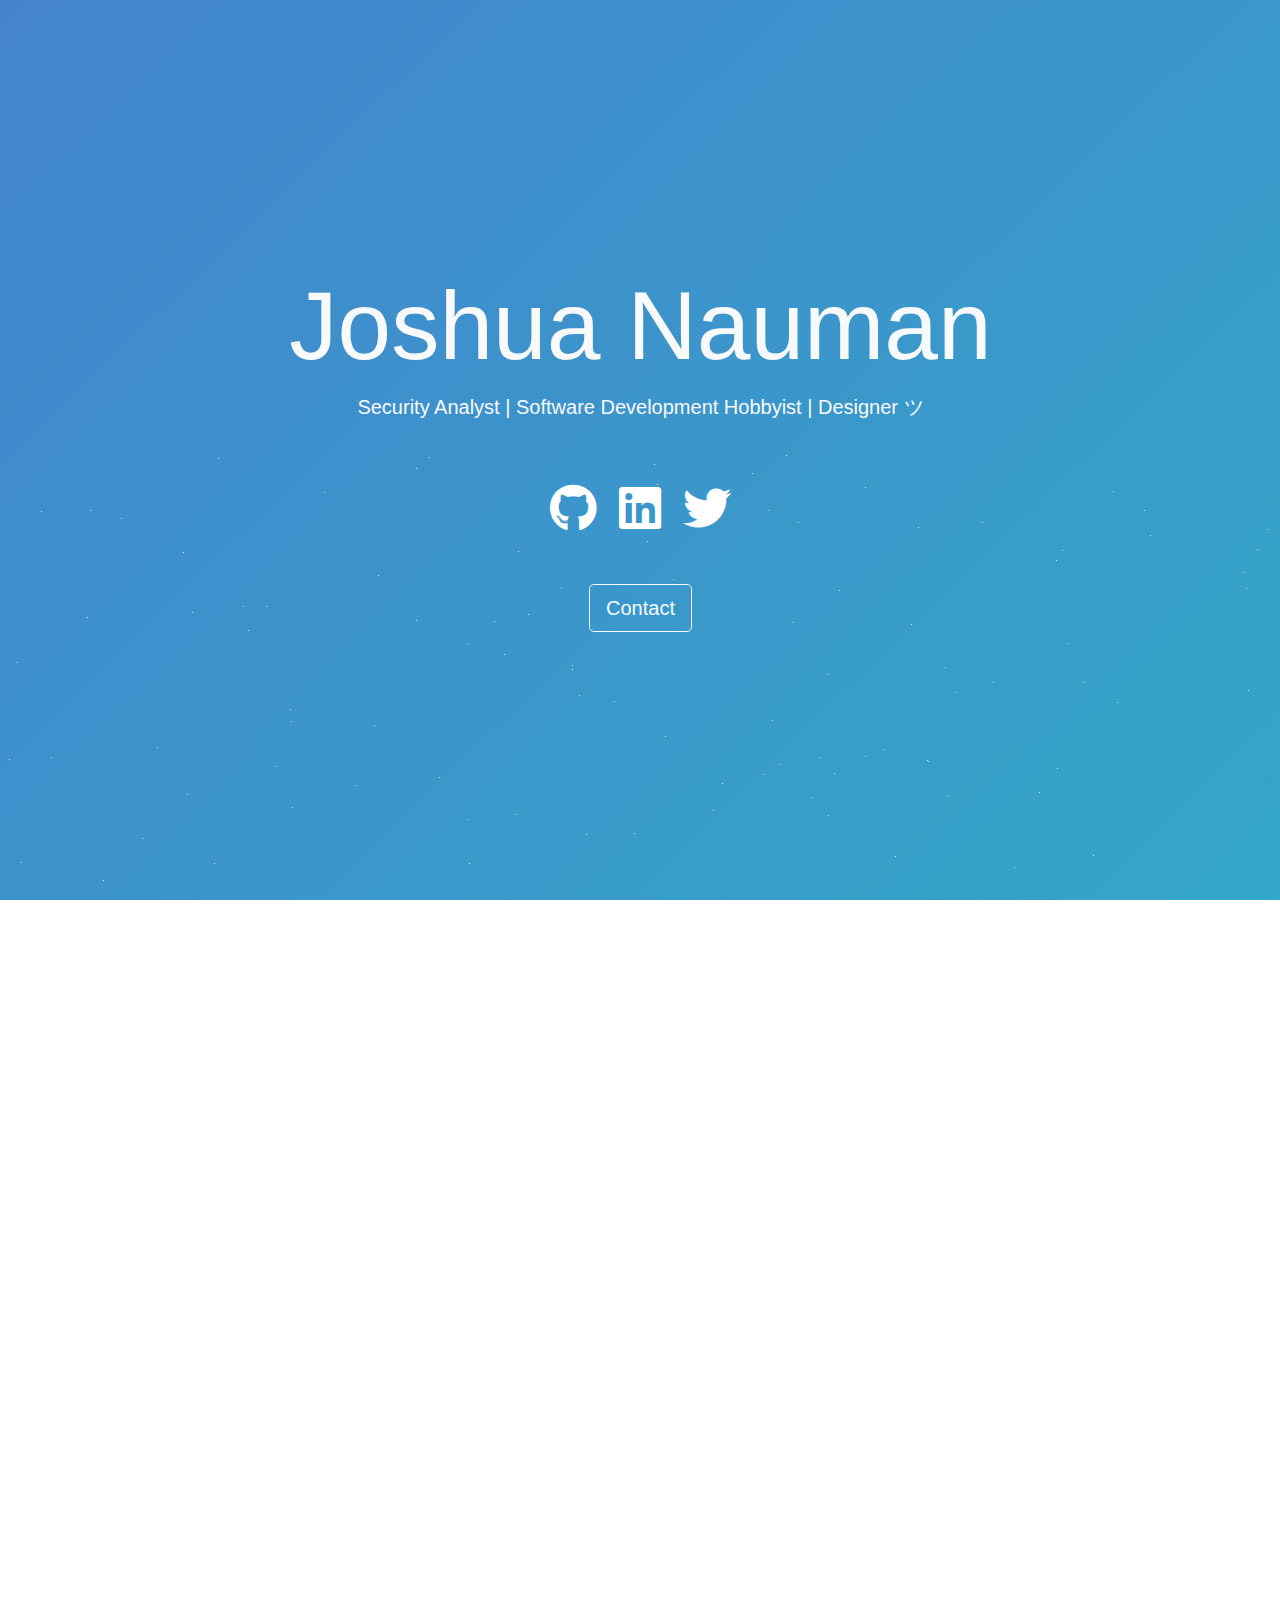
==== index.html @ b949b1e4 "Website Push" ====
<!DOCTYPE html>
<html data-lt-installed=true style="" lang="en-US">
<head>
	<meta charset=utf-8>
	<meta name=viewport content="width=device-width,initial-scale=1">
	<meta name=theme-color content=#000000>
	<meta name=description content="Joshua Nauman- Personal page">
	<meta property=twitter:image content=/social-image.png>
	<meta property=og:image content=/social-image.png>
	<title>Joshua Nauman- Personal Page</title>
	<link rel="stylesheet" href="main.css">
	<link rel="icon" type="image/x-icon" href="images/favicon.ico">
</head>

<body>
	<noscript class=sf-hidden>You need to enable JavaScript to run this app!</noscript>
	<div id=home class="title bg-transparent bgstyle text-light min-vh-100 d-flex align-content-center align-items-center flex-wrap m-0 jumbotron jumbotron-fluid" style="overflow:hidden;background:rgba(0,0,0,0) linear-gradient(136deg,rgb(68,132,206),rgb(26,215,192),rgb(255,155,17),rgb(155,89,182),rgb(255,127,127),rgb(236,240,241)) repeat scroll 0% 0% / 1200% 1200%">
	<div id=stars></div>
		<div class="text-center container">
			<h1 class=display-1>Joshua Nauman</h1>
			<div class="Typist lead typist">Security Analyst | Software Development Hobbyist | Designer ツ</div>
			<div class=p-5>
				<a target=_blank rel="noopener noreferrer" aria-label="Joshua Nauman's GitHub" href=https://github.com/theenawman><i class="fab fa-github fa-3x socialicons"></i></a>
				<a target=_blank rel="noopener noreferrer" aria-label="Joshua Nauman's LinkedIn" href=https://www.linkedin.com/in/theenawman/><i class="fab fa-linkedin fa-3x socialicons"></i></a>
				<a target=_blank rel="noopener noreferrer" aria-label="Joshua Nauman's Twitter DMs" href=https://www.twitter.com/theenawman/><i class="fab fa-twitter fa-3x socialicons"></i></a>
				
			</div>
			<a class="btn btn-outline-light btn-lg" role=button aria-label="Contact" href="mailto:theenawman@icloud.com" target="_blank">Contact</a>
		</div>
	</div>
</body>
</html>
---- main.css ----
.fab {
    -moz-osx-font-smoothing: grayscale;
    -webkit-font-smoothing: antialiased;
    display: inline-block;
    font-style: normal;
    font-variant: normal;
    text-rendering: auto;
    line-height: 1;
}
.fa-3x {
    font-size: 3em;
}
@keyframes fa-spin {
    0% {
        transform: rotate(0deg);
    }
    to {
        transform: rotate(1turn);
    }
}
.fa-facebook:before {
    content: "\f09a";
}
.fa-github:before {
    content: "\f09b";
}
.fa-instagram:before {
    content: "\f16d";
}
.fa-linkedin:before {
    content: "\f08c";
}
.fa-twitter:before {
    content: "\f099";
}
@font-face {
    font-family: "Font Awesome 5 Brands";
    font-style: normal;
    font-weight: normal;
    src: url([data-uri])
        format("woff2");
}
.fab {
    font-family: "Font Awesome 5 Brands";
}


:root {
    --blue: #007bff;
    --indigo: #6610f2;
    --purple: #6f42c1;
    --pink: #e83e8c;
    --red: #dc3545;
    --orange: #fd7e14;
    --yellow: #ffc107;
    --green: #28a745;
    --teal: #20c997;
    --cyan: #17a2b8;
    --white: #fff;
    --gray: #6c757d;
    --gray-dark: #343a40;
    --primary: #007bff;
    --secondary: #6c757d;
    --success: #28a745;
    --info: #17a2b8;
    --warning: #ffc107;
    --danger: #dc3545;
    --light: #f8f9fa;
    --dark: #343a40;
    --breakpoint-xs: 0;
    --breakpoint-sm: 576px;
    --breakpoint-md: 768px;
    --breakpoint-lg: 992px;
    --breakpoint-xl: 1200px;
    --font-family-sans-serif: -apple-system, Inter, BlinkMacSystemFont, "Segoe UI", Roboto, "Helvetica Neue", Arial, "Noto Sans", sans-serif, "Apple Color Emoji", "Segoe UI Emoji", "Segoe UI Symbol", "Noto Color Emoji";
    --font-family-monospace: SFMono-Regular, Menlo, Monaco, Consolas, "Liberation Mono", "Courier New", monospace;
}
*,
:after,
:before {
    box-sizing: border-box;
}
html {
    font-family: sans-serif;
    line-height: 1.15;
    -webkit-text-size-adjust: 100%;
    -webkit-tap-highlight-color: rgba(0, 0, 0, 0);
}
body {
    font-size: 1rem;
    font-weight: 400;
    line-height: 1.5;
    color: #212529;
    text-align: left;
    background-color: #fff;
}
h1 {
    margin-top: 0;
}
a {
    color: #007bff;
    text-decoration: none;
    background-color: transparent;
}
a:hover {
    color: #0056b3;
    text-decoration: underline;
}
a:not([href]):not([class]),
a:not([href]):not([class]):hover {
    color: inherit;
    text-decoration: none;
}
[role="button"] {
    cursor: pointer;
}
::-webkit-file-upload-button {
    font: inherit;
    -webkit-appearance: button;
}
h1 {
    margin-bottom: 0.5rem;
}
.lead {
    font-size: 1.25rem;
}
.lead {
    font-weight: 300;
}
.display-1 {
    font-weight: 300;
    line-height: 1.2;
}
.container {
    width: 100%;
    padding-right: 15px;
    padding-left: 15px;
    margin-right: auto;
    margin-left: auto;
}
@media (min-width: 576px) {
    .container {
        max-width: 540px;
    }
}
@media (min-width: 768px) {
    .container {
        max-width: 720px;
    }
}
@media (min-width: 992px) {
    .container {
        max-width: 960px;
    }
}
@media (min-width: 1200px) {
    .container {
        max-width: 1140px;
    }
}
.btn {
    display: inline-block;
    font-weight: 400;
    text-align: center;
    vertical-align: middle;
    -webkit-user-select: none;
    -ms-user-select: none;
    user-select: none;
    background-color: transparent;
    border: 1px solid transparent;
    transition: color 0.15s ease-in-out, background-color 0.15s ease-in-out, border-color 0.15s ease-in-out, box-shadow 0.15s ease-in-out;
}
@media (prefers-reduced-motion: reduce) {
    .btn {
        transition: none;
    }
}
.btn:hover {
    color: #212529;
    text-decoration: none;
}
.btn.focus,
.btn:focus {
    outline: 0;
    box-shadow: 0 0 0 0.2rem rgba(0, 123, 255, 0.25);
}
.btn.disabled,
.btn:disabled {
    opacity: 0.65;
}
.btn:not(:disabled):not(.disabled) {
    cursor: pointer;
}
.btn-outline-light {
    color: #f8f9fa;
    border-color: #f8f9fa;
}
.btn-outline-light:hover {
    color: #212529;
    background-color: #f8f9fa;
    border-color: #f8f9fa;
}
.btn-outline-light.focus,
.btn-outline-light:focus {
    box-shadow: 0 0 0 0.2rem rgba(248, 249, 250, 0.5);
}
.btn-outline-light.disabled,
.btn-outline-light:disabled {
    color: #f8f9fa;
    background-color: transparent;
}
.btn-outline-light:not(:disabled):not(.disabled).active,
.btn-outline-light:not(:disabled):not(.disabled):active,
.show > .btn-outline-light.dropdown-toggle {
    color: #212529;
    background-color: #f8f9fa;
    border-color: #f8f9fa;
}
.btn-outline-light:not(:disabled):not(.disabled).active:focus,
.btn-outline-light:not(:disabled):not(.disabled):active:focus,
.show > .btn-outline-light.dropdown-toggle:focus {
    box-shadow: 0 0 0 0.2rem rgba(248, 249, 250, 0.5);
}
.btn-lg {
    padding: 0.5rem 1rem;
    font-size: 1.25rem;
    line-height: 1.5;
    border-radius: 0.3rem;
}
.jumbotron {
    padding: 2rem 1rem;
    margin-bottom: 2rem;
}
@media (min-width: 576px) {
    .jumbotron {
        padding: 4rem 2rem;
    }
}
.jumbotron-fluid {
    padding-right: 0;
    padding-left: 0;
    border-radius: 0;
}
@-webkit-keyframes progress-bar-stripes {
    0% {
        background-position: 1rem 0;
    }
    to {
        background-position: 0 0;
    }
}
@keyframes progress-bar-stripes {
    0% {
        background-position: 1rem 0;
    }
    to {
        background-position: 0 0;
    }
}
@-webkit-keyframes spinner-border {
    to {
        transform: rotate(1turn);
    }
}
@keyframes spinner-border {
    to {
        transform: rotate(1turn);
    }
}
@-webkit-keyframes spinner-grow {
    0% {
        transform: scale(0);
    }
    50% {
        opacity: 1;
        transform: none;
    }
}
@keyframes spinner-grow {
    0% {
        transform: scale(0);
    }
    50% {
        opacity: 1;
        transform: none;
    }
}
.bg-transparent {
    background-color: transparent !important;
}
.d-flex {
    display: flex !important;
}
.flex-wrap {
    flex-wrap: wrap !important;
}
.align-items-center {
    align-items: center !important;
}
.align-content-center {
    align-content: center !important;
}
@supports ((position: -webkit-sticky) or (position: sticky)) {
    .sticky-top {
        position: -webkit-sticky;
        position: sticky;
        top: 0;
        z-index: 1020;
    }
}
.min-vh-100 {
    min-height: 100vh !important;
}
.m-0 {
    margin: 0 !important;
}
.p-5 {
    padding: 3rem !important;
}
.text-center {
    text-align: center !important;
}
.text-light {
    color: #f8f9fa !important;
}
@-webkit-keyframes animStar {
    0% {
        transform: translateY(0);
    }
    to {
        transform: translateY(-2000px);
    }
}
@keyframes animStar {
    0% {
        transform: translateY(0);
    }
    to {
        transform: translateY(-2000px);
    }
}
@-webkit-keyframes BackgroundAnimation {
    0% {
        background-position: 0 7%;
    }
    50% {
        background-position: 100% 94%;
    }
    to {
        background-position: 0 7%;
    }
}
@keyframes BackgroundAnimation {
    0% {
        background-position: 0 7%;
    }
    50% {
        background-position: 100% 94%;
    }
    to {
        background-position: 0 7%;
    }
}
@-webkit-keyframes progress {
    0% {
        transform: scaleX(0);
        transform-origin: left;
    }
    to {
        transform-origin: left;
        transform: scaleX(1);
    }
}
@keyframes progress {
    0% {
        transform: scaleX(0);
        transform-origin: left;
    }
    to {
        transform-origin: left;
        transform: scaleX(1);
    }
}
html {
    font-size: 14px;
    scroll-behavior: smooth;
}
@media (min-width: 768px) {
    html {
        font-size: 16px;
    }
}
body {
    margin: 0;
    font-family: -apple-system, Inter, BlinkMacSystemFont, "Segoe UI", "Roboto", "Oxygen", "Ubuntu", "Cantarell", "Fira Sans", "Droid Sans", "Helvetica Neue", sans-serif;
    -webkit-font-smoothing: antialiased;
    -moz-osx-font-smoothing: grayscale;
}
.bgstyle {
    background-size: 1200% 1200%;
    -webkit-animation: BackgroundAnimation 70s ease infinite;
    animation: BackgroundAnimation 70s ease infinite;
}
.socialicons {
    color: #fff;
}
.socialicons,
.socialicons:hover {
    padding-left: 5px;
    padding-right: 5px;
    transition: all 0.8s;
    margin: 4px;
}
.socialicons:hover {
    color: #000;
}
.title {
    height: 100%;
    left: 0;
    right: 0;
    color: #fff;
    text-align: center;
    margin-top: 0;
}
.typist {
    min-height: 6rem;
}
@media (min-width: 360px) {
    .typist {
        min-height: 4rem;
    }
}
@media (min-width: 768px) {
    .typist {
        min-height: 2.5rem;
    }
}
#stars {
    -webkit-animation: animStar 50s linear infinite;
    animation: animStar 50s linear infinite;
}
#stars,
#stars:after {
    width: 1px;
    height: 1px;
    background: transparent;
    box-shadow: 779px 1331px #fff, 324px 42px #fff, 303px 586px #fff, 1312px 276px #fff, 451px 625px #fff, 521px 1931px #fff, 1087px 1871px #fff, 36px 1546px #fff, 132px 934px #fff, 1698px 901px #fff, 1418px 664px #fff, 1448px 1157px #fff,
        1084px 232px #fff, 347px 1776px #fff, 1722px 243px #fff, 1629px 835px #fff, 479px 969px #fff, 1231px 960px #fff, 586px 384px #fff, 164px 527px #fff, 8px 646px #fff, 1150px 1126px #fff, 665px 1357px #fff, 1556px 1982px #fff,
        1260px 1961px #fff, 1675px 1741px #fff, 1843px 1514px #fff, 718px 1628px #fff, 242px 1343px #fff, 1497px 1880px #fff, 1364px 230px #fff, 1739px 1302px #fff, 636px 959px #fff, 304px 686px #fff, 614px 751px #fff, 1935px 816px #fff,
        1428px 60px #fff, 355px 335px #fff, 1594px 158px #fff, 90px 60px #fff, 1553px 162px #fff, 1239px 1825px #fff, 1945px 587px #fff, 749px 1785px #fff, 1987px 1172px #fff, 1301px 1237px #fff, 1039px 342px #fff, 1585px 1481px #fff,
        995px 1048px #fff, 524px 932px #fff, 214px 413px #fff, 1701px 1300px #fff, 1037px 1613px #fff, 1871px 996px #fff, 1360px 1635px #fff, 1110px 1313px #fff, 412px 1783px #fff, 1949px 177px #fff, 903px 1854px #fff, 700px 1936px #fff,
        378px 125px #fff, 308px 834px #fff, 1118px 962px #fff, 1350px 1929px #fff, 781px 1811px #fff, 561px 137px #fff, 757px 1148px #fff, 1670px 1979px #fff, 343px 739px #fff, 945px 795px #fff, 576px 1903px #fff, 1078px 1436px #fff,
        1583px 450px #fff, 1366px 474px #fff, 297px 1873px #fff, 192px 162px #fff, 1624px 1633px #fff, 59px 453px #fff, 82px 1872px #fff, 1933px 498px #fff, 1966px 1974px #fff, 1975px 1688px #fff, 779px 314px #fff, 1858px 1543px #fff,
        73px 1507px #fff, 1693px 975px #fff, 1683px 108px #fff, 1768px 1654px #fff, 654px 14px #fff, 494px 171px #fff, 1689px 1895px #fff, 1660px 263px #fff, 1031px 903px #fff, 1203px 1393px #fff, 1333px 1421px #fff, 1113px 41px #fff,
        1206px 1645px #fff, 1325px 1635px #fff, 142px 388px #fff, 572px 215px #fff, 1535px 296px #fff, 1419px 407px #fff, 1379px 1003px #fff, 329px 469px #fff, 1791px 1652px #fff, 935px 1802px #fff, 1330px 1820px #fff, 421px 1933px #fff,
        828px 365px #fff, 275px 316px #fff, 707px 960px #fff, 1605px 1554px #fff, 625px 58px #fff, 717px 1697px #fff, 1669px 246px #fff, 1925px 322px #fff, 1154px 1803px #fff, 1929px 295px #fff, 1248px 240px #fff, 1045px 1755px #fff,
        166px 942px #fff, 1888px 1773px #fff, 678px 1963px #fff, 1370px 569px #fff, 1974px 1400px #fff, 1786px 460px #fff, 51px 307px #fff, 784px 1400px #fff, 730px 1258px #fff, 1712px 393px #fff, 416px 170px #fff, 1797px 1932px #fff,
        572px 219px #fff, 1557px 1856px #fff, 218px 8px #fff, 348px 1334px #fff, 469px 413px #fff, 385px 1738px #fff, 1357px 1818px #fff, 240px 942px #fff, 248px 1847px #fff, 1535px 806px #fff, 236px 1514px #fff, 1429px 1556px #fff,
        73px 1633px #fff, 1398px 1121px #fff, 671px 1301px #fff, 1404px 1663px #fff, 740px 1018px #fff, 1600px 377px #fff, 785px 514px #fff, 112px 1084px #fff, 1915px 1887px #fff, 1463px 1848px #fff, 687px 1115px #fff, 1268px 1768px #fff,
        1729px 1425px #fff, 1284px 1022px #fff, 801px 974px #fff, 1975px 1317px #fff, 1354px 834px #fff, 1446px 1484px #fff, 1283px 1786px #fff, 11px 523px #fff, 1842px 236px #fff, 1355px 654px #fff, 429px 7px #fff, 1033px 1128px #fff,
        157px 297px #fff, 545px 635px #fff, 52px 1080px #fff, 827px 1520px #fff, 1121px 490px #fff, 9px 309px #fff, 1744px 1586px #fff, 1014px 417px #fff, 1534px 524px #fff, 958px 552px #fff, 1403px 1496px #fff, 387px 703px #fff,
        1522px 548px #fff, 1355px 282px #fff, 1532px 601px #fff, 1838px 790px #fff, 290px 259px #fff, 295px 598px #fff, 1601px 539px #fff, 1561px 1272px #fff, 34px 1922px #fff, 1024px 543px #fff, 467px 369px #fff, 722px 333px #fff,
        1976px 1255px #fff, 766px 983px #fff, 1582px 1285px #fff, 12px 512px #fff, 617px 1410px #fff, 682px 577px #fff, 1334px 1438px #fff, 439px 327px #fff, 1617px 1661px #fff, 673px 129px #fff, 794px 941px #fff, 1386px 1902px #fff,
        37px 1353px #fff, 1467px 1353px #fff, 416px 18px #fff, 187px 344px #fff, 200px 1898px #fff, 1491px 1619px #fff, 811px 347px #fff, 924px 1827px #fff, 945px 217px #fff, 1735px 1228px #fff, 379px 1890px #fff, 79px 761px #fff,
        825px 1837px #fff, 1980px 1558px #fff, 1308px 1573px #fff, 1488px 1726px #fff, 382px 1208px #fff, 522px 595px #fff, 1277px 1898px #fff, 354px 552px #fff, 161px 1784px #fff, 614px 251px #fff, 526px 1576px #fff, 17px 212px #fff,
        179px 996px #fff, 467px 1208px #fff, 1944px 1838px #fff, 1140px 1093px #fff, 858px 1007px #fff, 200px 1064px #fff, 423px 1964px #fff, 1945px 439px #fff, 1377px 689px #fff, 1120px 1437px #fff, 1876px 668px #fff, 907px 1324px #fff,
        343px 1976px #fff, 1816px 1501px #fff, 1849px 177px #fff, 647px 91px #fff, 1984px 1012px #fff, 1336px 1300px #fff, 128px 648px #fff, 305px 1060px #fff, 1324px 826px #fff, 1263px 1314px #fff, 1801px 629px #fff, 1614px 1555px #fff,
        1634px 90px #fff, 1603px 452px #fff, 891px 1984px #fff, 1556px 1906px #fff, 121px 68px #fff, 1676px 1714px #fff, 516px 936px #fff, 1947px 1492px #fff, 1455px 1519px #fff, 45px 602px #fff, 205px 1039px #fff, 793px 172px #fff,
        1562px 1739px #fff, 1056px 110px #fff, 1512px 379px #fff, 1795px 1621px #fff, 1848px 607px #fff, 262px 1719px #fff, 477px 991px #fff, 483px 883px #fff, 1239px 1197px #fff, 1496px 647px #fff, 1649px 25px #fff, 1491px 1946px #fff,
        119px 996px #fff, 179px 1472px #fff, 1341px 808px #fff, 1565px 1700px #fff, 407px 1544px #fff, 1754px 357px #fff, 1288px 981px #fff, 902px 1997px #fff, 1755px 1668px #fff, 186px 877px #fff, 1202px 1882px #fff, 461px 1213px #fff,
        1400px 748px #fff, 1969px 1899px #fff, 809px 522px #fff, 514px 1219px #fff, 374px 275px #fff, 938px 1973px #fff, 357px 552px #fff, 144px 1722px #fff, 1572px 912px #fff, 402px 1858px #fff, 1544px 1195px #fff, 667px 1257px #fff,
        727px 1496px #fff, 993px 232px #fff, 1772px 313px #fff, 1040px 1590px #fff, 1204px 1973px #fff, 1268px 79px #fff, 1555px 1048px #fff, 986px 1707px #fff, 978px 1710px #fff, 713px 360px #fff, 407px 863px #fff, 461px 736px #fff,
        284px 1608px #fff, 103px 430px #fff, 1283px 1319px #fff, 977px 1186px #fff, 1966px 1516px #fff, 1287px 1129px #fff, 70px 1098px #fff, 1189px 889px #fff, 1126px 1734px #fff, 309px 1292px #fff, 879px 764px #fff, 65px 473px #fff,
        1003px 1959px #fff, 658px 791px #fff, 402px 1576px #fff, 35px 622px #fff, 529px 1589px #fff, 164px 666px #fff, 1876px 1290px #fff, 1541px 526px #fff, 270px 1297px #fff, 440px 865px #fff, 1500px 802px #fff, 182px 1754px #fff,
        1264px 892px #fff, 272px 1249px #fff, 1289px 1535px #fff, 190px 1646px #fff, 955px 242px #fff, 1456px 1597px #fff, 1727px 1983px #fff, 635px 801px #fff, 226px 455px #fff, 1396px 1710px #fff, 849px 1863px #fff, 237px 1264px #fff,
        839px 140px #fff, 1122px 735px #fff, 1280px 15px #fff, 1318px 242px #fff, 1819px 1148px #fff, 333px 1392px #fff, 1949px 553px #fff, 1878px 1332px #fff, 467px 548px #fff, 1812px 1082px #fff, 1067px 193px #fff, 243px 156px #fff,
        483px 1616px #fff, 1714px 933px #fff, 759px 1800px #fff, 1822px 995px #fff, 1877px 572px #fff, 581px 1084px #fff, 107px 732px #fff, 642px 1837px #fff, 166px 1493px #fff, 1555px 198px #fff, 819px 307px #fff, 947px 345px #fff,
        827px 224px #fff, 927px 1394px #fff, 540px 467px #fff, 1093px 405px #fff, 1140px 927px #fff, 130px 529px #fff, 33px 1980px #fff, 1147px 1663px #fff, 1616px 1436px #fff, 528px 710px #fff, 798px 1100px #fff, 505px 1480px #fff,
        899px 641px #fff, 1909px 1949px #fff, 1311px 964px #fff, 979px 1301px #fff, 1393px 969px #fff, 1793px 1886px #fff, 292px 357px #fff, 1196px 1718px #fff, 1290px 1994px #fff, 537px 1973px #fff, 1181px 1674px #fff, 1740px 1566px #fff,
        1307px 265px #fff, 922px 522px #fff, 1892px 472px #fff, 384px 1746px #fff, 392px 1098px #fff, 647px 548px #fff, 390px 1498px #fff, 1246px 138px #fff, 730px 876px #fff, 192px 1472px #fff, 1790px 1789px #fff, 928px 311px #fff,
        1253px 1647px #fff, 747px 1921px #fff, 1561px 1025px #fff, 1533px 1292px #fff, 1985px 195px #fff, 728px 729px #fff, 1712px 1936px #fff, 512px 1717px #fff, 1528px 483px #fff, 313px 1642px #fff, 281px 1849px #fff, 1212px 799px #fff,
        435px 1191px #fff, 1422px 611px #fff, 1718px 1964px #fff, 411px 944px #fff, 210px 636px #fff, 1502px 1295px #fff, 1434px 349px #fff, 769px 60px #fff, 747px 1053px #fff, 789px 504px #fff, 1436px 1264px #fff, 1893px 1225px #fff,
        1394px 1788px #fff, 1108px 1317px #fff, 1673px 1395px #fff, 854px 1010px #fff, 1705px 80px #fff, 1858px 148px #fff, 1729px 344px #fff, 1388px 664px #fff, 895px 406px #fff, 1479px 157px #fff, 1441px 1157px #fff, 552px 1900px #fff,
        516px 364px #fff, 1647px 189px #fff, 1427px 1071px #fff, 785px 729px #fff, 1080px 1710px #fff, 504px 204px #fff, 1177px 1622px #fff, 657px 34px #fff, 1296px 1099px #fff, 248px 180px #fff, 1212px 1568px #fff, 667px 1562px #fff,
        695px 841px #fff, 1608px 1247px #fff, 751px 882px #fff, 87px 167px #fff, 607px 1368px #fff, 1363px 1203px #fff, 1836px 317px #fff, 1668px 1703px #fff, 830px 1154px #fff, 1721px 1398px #fff, 1601px 1280px #fff, 976px 874px #fff,
        1743px 254px #fff, 1020px 1815px #fff, 1670px 1766px #fff, 1890px 735px #fff, 1379px 136px #fff, 1864px 695px #fff, 206px 965px #fff, 1404px 1932px #fff, 1923px 1360px #fff, 247px 682px #fff, 519px 1708px #fff, 645px 750px #fff,
        1164px 1204px #fff, 834px 323px #fff, 172px 1350px #fff, 213px 972px #fff, 1837px 190px #fff, 285px 1806px #fff, 1047px 1299px #fff, 1548px 825px #fff, 1730px 324px #fff, 1346px 1909px #fff, 772px 270px #fff, 345px 1190px #fff,
        478px 1433px #fff, 1479px 25px #fff, 1994px 1830px #fff, 1744px 732px #fff, 20px 1635px #fff, 690px 1795px #fff, 1594px 569px #fff, 579px 245px #fff, 1398px 733px #fff, 408px 1352px #fff, 1774px 120px #fff, 1152px 1370px #fff,
        1698px 1810px #fff, 710px 1450px #fff, 665px 286px #fff, 493px 1720px #fff, 786px 5px #fff, 637px 1140px #fff, 764px 324px #fff, 927px 310px #fff, 938px 1424px #fff, 1884px 744px #fff, 913px 462px #fff, 1831px 1936px #fff,
        1527px 249px #fff, 36px 1381px #fff, 1597px 581px #fff, 1530px 355px #fff, 949px 459px #fff, 799px 828px #fff, 242px 1471px #fff, 654px 797px #fff, 796px 594px #fff, 1365px 678px #fff, 752px 23px #fff, 1630px 541px #fff,
        982px 72px #fff, 1733px 1831px #fff, 21px 412px #fff, 775px 998px #fff, 335px 1945px #fff, 264px 583px #fff, 158px 1311px #fff, 528px 164px #fff, 1978px 574px #fff, 717px 1203px #fff, 734px 1591px #fff, 1555px 820px #fff,
        16px 1943px #fff, 1625px 1177px #fff, 1236px 690px #fff, 1585px 1590px #fff, 1737px 1728px #fff, 721px 698px #fff, 1804px 1186px #fff, 166px 980px #fff, 1850px 230px #fff, 330px 1712px #fff, 95px 797px #fff, 1948px 1078px #fff,
        469px 939px #fff, 1269px 1899px #fff, 955px 1220px #fff, 1137px 1075px #fff, 312px 1293px #fff, 986px 1762px #fff, 1103px 1238px #fff, 428px 1993px #fff, 355px 570px #fff, 977px 1836px #fff, 1395px 1092px #fff, 276px 913px #fff,
        1743px 656px #fff, 773px 502px #fff, 1686px 1322px #fff, 1516px 1945px #fff, 1334px 501px #fff, 266px 156px #fff, 455px 655px #fff, 798px 72px #fff, 1059px 1259px #fff, 1402px 1687px #fff, 236px 1329px #fff, 1455px 786px #fff,
        146px 1228px #fff, 1851px 823px #fff, 1062px 100px #fff, 1220px 953px #fff, 20px 1826px #fff, 36px 1063px #fff, 1525px 338px #fff, 790px 1521px #fff, 741px 1099px #fff, 288px 1489px #fff, 700px 1060px #fff, 390px 1071px #fff,
        411px 1036px #fff, 1853px 1072px #fff, 1446px 1085px #fff, 1164px 874px #fff, 924px 925px #fff, 291px 271px #fff, 1257px 1964px #fff, 1580px 1352px #fff, 1507px 1216px #fff, 211px 956px #fff, 985px 1195px #fff, 975px 1640px #fff,
        518px 101px #fff, 663px 1395px #fff, 914px 532px #fff, 145px 1320px #fff, 69px 1397px #fff, 982px 523px #fff, 257px 725px #fff, 1599px 831px #fff, 1636px 1513px #fff, 1250px 1158px #fff, 1132px 604px #fff, 183px 102px #fff,
        1057px 318px #fff, 1247px 1835px #fff, 1983px 1110px #fff, 1077px 1455px #fff, 921px 1770px #fff, 806px 1350px #fff, 1938px 1992px #fff, 855px 1260px #fff, 902px 1345px #fff, 658px 1908px #fff, 1845px 679px #fff, 712px 1482px #fff,
        595px 950px #fff, 1784px 1992px #fff, 1847px 1785px #fff, 691px 1004px #fff, 175px 1179px #fff, 1666px 1911px #fff, 41px 61px #fff, 971px 1080px #fff, 1830px 1450px #fff, 1351px 1518px #fff, 1257px 99px #fff, 1395px 1498px #fff,
        1117px 252px #fff, 1779px 597px #fff, 1346px 729px #fff, 1108px 1144px #fff, 402px 691px #fff, 72px 496px #fff, 1673px 1604px #fff, 1497px 974px #fff, 1865px 1664px #fff, 88px 806px #fff, 918px 77px #fff, 244px 1118px #fff,
        256px 1820px #fff, 1851px 1840px #fff, 605px 1851px #fff, 634px 383px #fff, 865px 37px #fff, 943px 1024px #fff, 1951px 177px #fff, 1097px 523px #fff, 985px 1700px #fff, 1243px 122px #fff, 768px 1070px #fff, 468px 194px #fff,
        320px 1867px #fff, 1850px 185px #fff, 380px 1616px #fff, 468px 1294px #fff, 1122px 1743px #fff, 884px 299px #fff, 1300px 1917px #fff, 1860px 396px #fff, 1270px 990px #fff, 529px 733px #fff, 1975px 1347px #fff, 1885px 685px #fff,
        226px 506px #fff, 651px 878px #fff, 1323px 680px #fff, 1284px 680px #fff, 238px 1967px #fff, 911px 174px #fff, 1111px 521px #fff, 1150px 85px #fff, 794px 502px #fff, 484px 1856px #fff, 1809px 368px #fff, 112px 953px #fff,
        590px 1009px #fff, 1655px 311px #fff, 100px 1026px #fff, 1803px 352px #fff, 865px 306px #fff, 1077px 1019px #fff, 1335px 872px #fff, 1647px 1298px #fff, 1233px 1387px #fff, 698px 1036px #fff, 659px 1860px #fff, 388px 1412px #fff,
        1212px 458px #fff, 755px 1468px #fff, 696px 1654px #fff, 1144px 60px #fff;
}
#stars:after {
    content: "";
    position: absolute;
    top: 2000px;
}
.display-1 {
    font-size: 4.2375rem;
}
@media (min-width: 576px) {
    .display-1 {
        font-size: 4.96677rem;
    }
}
@media (min-width: 768px) {
    .display-1 {
        font-size: 6.02782rem;
    }
}
@keyframes animation-16jpnkj {
    0% {
        background-position: -200px 0px;
    }
    100% {
        background-position: calc(100% + 200px) 0px;
    }
}
@keyframes animation-16jpnkj {
    0% {
        background-position: -200px 0px;
    }
    100% {
        background-position: calc(100% + 200px) 0px;
    }
}
.sf-hidden {
    display: none !important;
}
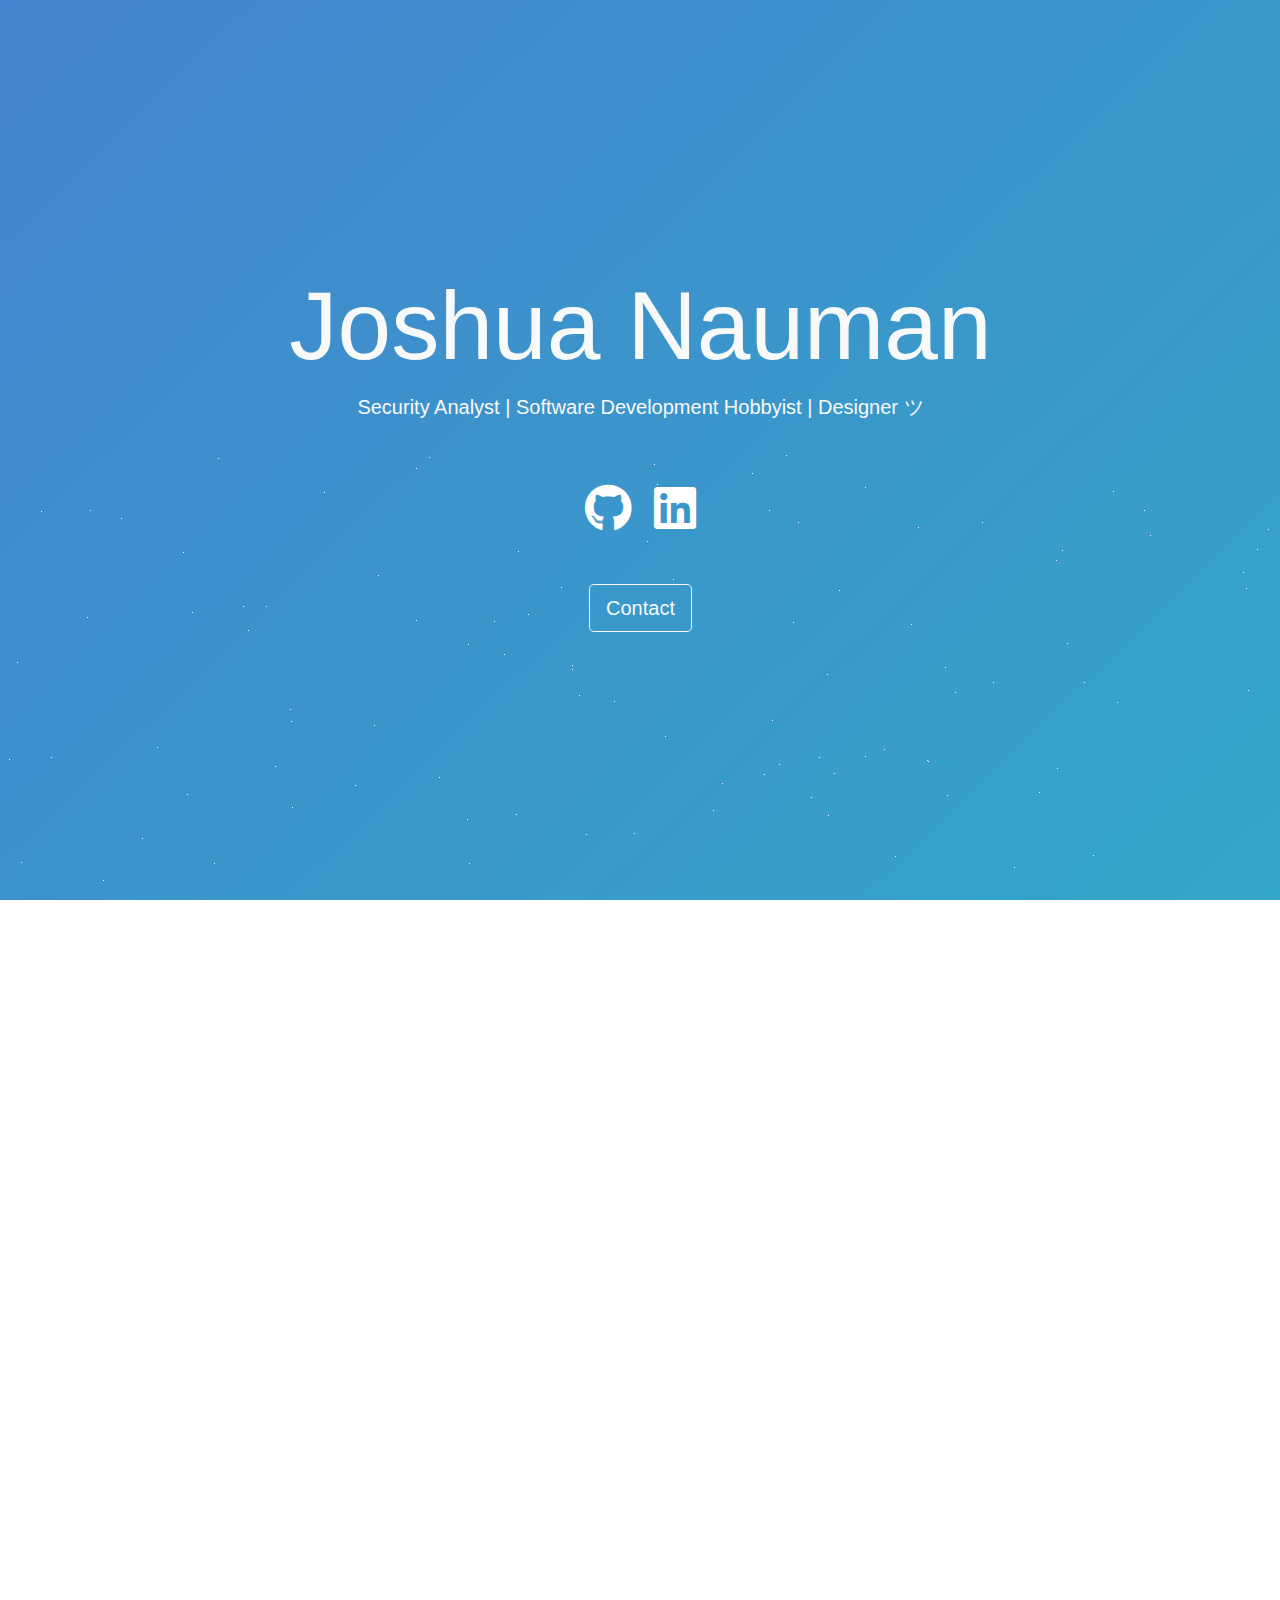
==== commit 2258427b: "update site" ====
--- a/index.html
+++ b/index.html
@@ -21,11 +21,11 @@
 			<div class="Typist lead typist">Security Analyst | Software Development Hobbyist | Designer ツ</div>
 			<div class=p-5>
 				<a target=_blank rel="noopener noreferrer" aria-label="Joshua Nauman's GitHub" href=https://github.com/theenawman><i class="fab fa-github fa-3x socialicons"></i></a>
-				<a target=_blank rel="noopener noreferrer" aria-label="Joshua Nauman's LinkedIn" href=https://www.linkedin.com/in/theenawman/><i class="fab fa-linkedin fa-3x socialicons"></i></a>
-				<a target=_blank rel="noopener noreferrer" aria-label="Joshua Nauman's Twitter DMs" href=https://www.twitter.com/theenawman/><i class="fab fa-twitter fa-3x socialicons"></i></a>
+				<a target=_blank rel="noopener noreferrer" aria-label="Joshua Nauman's LinkedIn" href=https://www.linkedin.com/in/joshua-nauman-918872a1/><i class="fab fa-linkedin fa-3x socialicons"></i></a>
+				<!-- <a target=_blank rel="noopener noreferrer" aria-label="Joshua Nauman's Twitter DMs" href=https://www.twitter.com/theenawman/><i class="fab fa-twitter fa-3x socialicons"></i></a> -->
 				
 			</div>
-			<a class="btn btn-outline-light btn-lg" role=button aria-label="Contact" href="mailto:theenawman@icloud.com" target="_blank">Contact</a>
+			<a class="btn btn-outline-light btn-lg" role=button aria-label="Contact" href="mailto:madcap.knowing0p@icloud.com" target="_blank">Contact</a>
 		</div>
 	</div>
 </body>
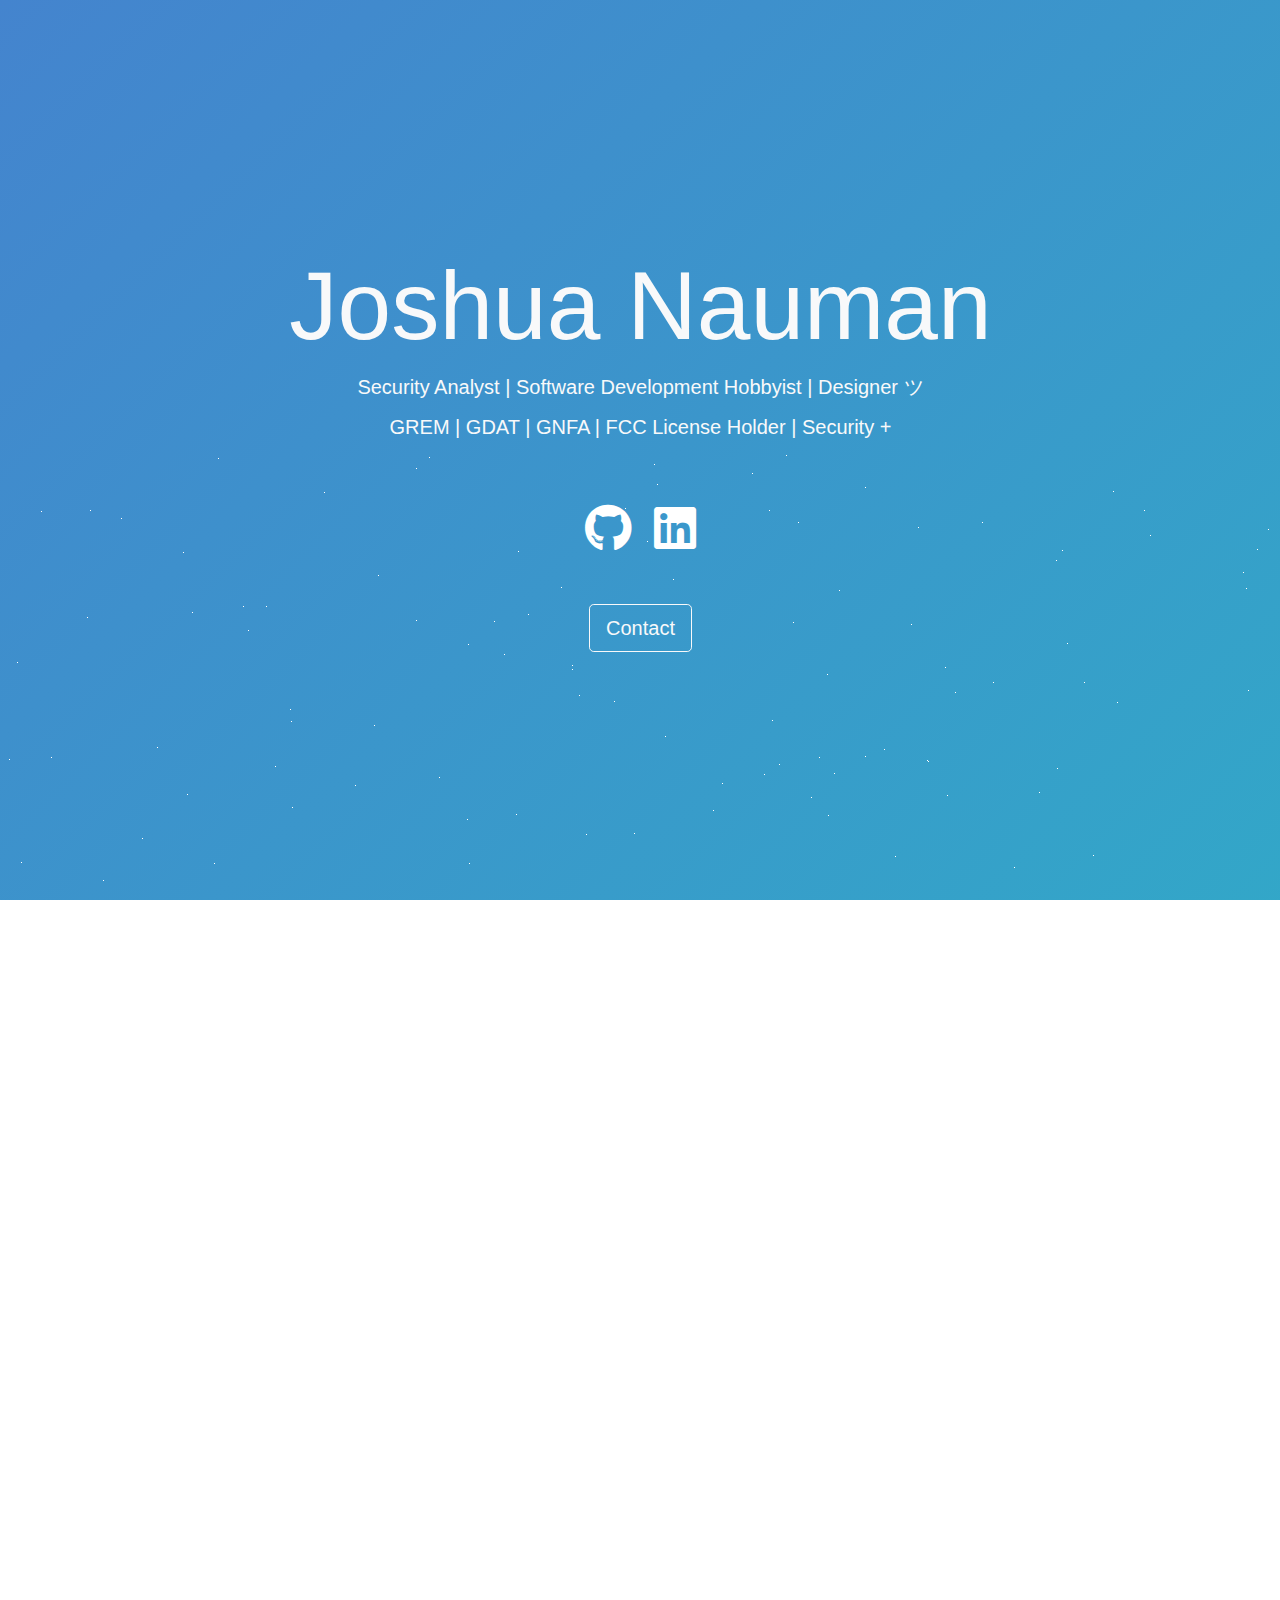
==== commit 321e9708: "Update index.html" ====
--- a/index.html
+++ b/index.html
@@ -19,10 +19,11 @@
 		<div class="text-center container">
 			<h1 class=display-1>Joshua Nauman</h1>
 			<div class="Typist lead typist">Security Analyst | Software Development Hobbyist | Designer ツ</div>
+			<div class="Typist lead typist">GREM | GDAT | GNFA | FCC License Holder | Security +</div>
 			<div class=p-5>
 				<a target=_blank rel="noopener noreferrer" aria-label="Joshua Nauman's GitHub" href=https://github.com/theenawman><i class="fab fa-github fa-3x socialicons"></i></a>
 				<a target=_blank rel="noopener noreferrer" aria-label="Joshua Nauman's LinkedIn" href=https://www.linkedin.com/in/joshua-nauman-918872a1/><i class="fab fa-linkedin fa-3x socialicons"></i></a>
-				<!-- <a target=_blank rel="noopener noreferrer" aria-label="Joshua Nauman's Twitter DMs" href=https://www.twitter.com/theenawman/><i class="fab fa-twitter fa-3x socialicons"></i></a> -->
+				
 				
 			</div>
 			<a class="btn btn-outline-light btn-lg" role=button aria-label="Contact" href="mailto:madcap.knowing0p@icloud.com" target="_blank">Contact</a>
